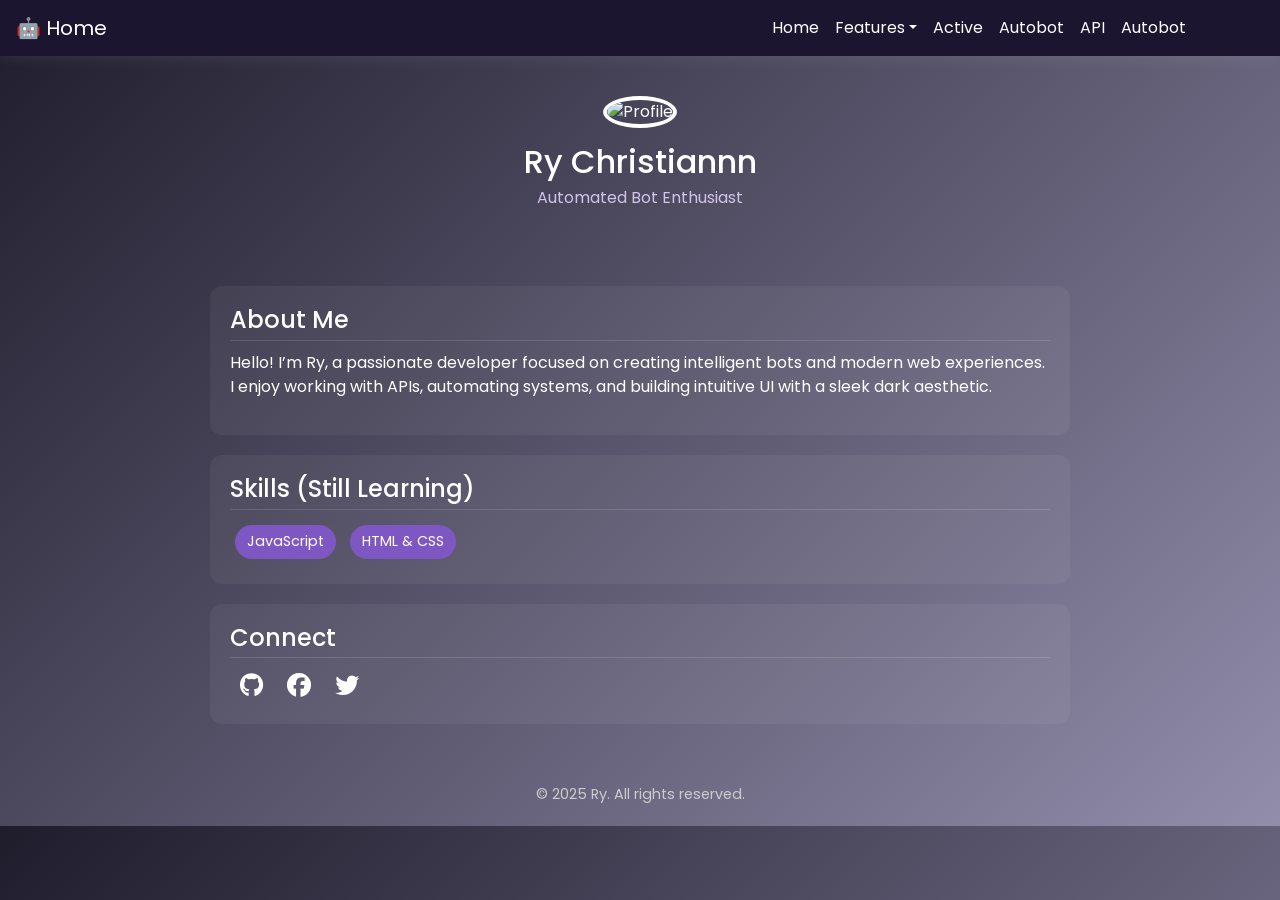
==== public/index.html @ 156da348 "Update index.html" ====
<!DOCTYPE html>
<html lang="en">
<head>
  <meta charset="UTF-8">
  <title>Welcome sir!</title>
  <meta name="viewport" content="width=device-width, initial-scale=1">
  <link rel="icon" href="https://i.imgur.com/2eEVYGh.jpeg" type="image/jpeg">
  <link href="https://fonts.googleapis.com/css2?family=Poppins:wght@300;500;700&display=swap" rel="stylesheet">
  <link rel="stylesheet" href="https://cdnjs.cloudflare.com/ajax/libs/font-awesome/6.5.0/css/all.min.css">
  <link rel="stylesheet" href="https://maxcdn.bootstrapcdn.com/bootstrap/4.5.2/css/bootstrap.min.css">
  <style>
    body {
      margin: 0;
      font-family: 'Poppins', sans-serif;
      background: linear-gradient(135deg, #1f1c2c, #928dab);
      color: #fff;
    }

    .navbar {
      background-color: #1b1530 !important;
      box-shadow: 0 0 15px rgba(255, 255, 255, 0.1);
    }

    .navbar-brand,
    .navbar-nav .nav-link {
      color: #ffffff !important;
    }

    .navbar-nav .nav-link:hover {
      color: #c084fc !important;
    }

    .dropdown-menu {
      background-color: #271f46;
      border: none;
    }

    .dropdown-item {
      color: #ccc;
    }

    .dropdown-item:hover {
      background-color: #3a2c5c;
      color: white;
    }

    header {
      text-align: center;
      padding: 40px 20px;
    }

    header img {
      border-radius: 50%;
      width: 150px;
      height: 150px;
      border: 4px solid #fff;
    }

    header h1 {
      font-size: 2rem;
      margin: 15px 0 5px;
    }

    header p {
      font-size: 1rem;
      color: #d1c4e9;
    }

    .container {
      max-width: 900px;
      margin: auto;
      padding: 20px;
    }

    .section {
      background-color: rgba(255, 255, 255, 0.05);
      padding: 20px;
      border-radius: 12px;
      margin-bottom: 20px;
    }

    .section h2 {
      font-size: 1.5rem;
      margin-bottom: 10px;
      border-bottom: 1px solid #fff2;
      padding-bottom: 5px;
    }

    .skills span {
      display: inline-block;
      background-color: #7e57c2;
      padding: 6px 12px;
      margin: 5px;
      border-radius: 20px;
      font-size: 0.9rem;
    }

    .socials a {
      margin: 0 10px;
      color: #fff;
      font-size: 1.5rem;
      transition: color 0.3s;
    }

    .socials a:hover {
      color: #ffca28;
    }

    footer {
      text-align: center;
      padding: 20px;
      font-size: 0.9rem;
      color: #ccc;
    }

    @media screen and (max-width: 600px) {
      header h1 {
        font-size: 1.5rem;
      }

      .skills span {
        font-size: 0.8rem;
        padding: 5px 10px;
      }

      .socials a {
        font-size: 1.2rem;
      }
    }
  </style>
</head>
<body>

  <nav class="navbar navbar-expand-lg navbar-dark">
    <a class="navbar-brand" href="#">🤖 Home</a>
    <button class="navbar-toggler" type="button" data-toggle="collapse" data-target="#navbarNav">
      <span class="navbar-toggler-icon"></span>
    </button>
    <div class="collapse navbar-collapse justify-content-end" id="navbarNav" style="margin-right: 70px;">
      <ul class="navbar-nav">
        <li class="nav-item active"><a class="nav-link" href="/">Home</a></li>
        <li class="nav-item dropdown">
          <a class="nav-link dropdown-toggle" href="#" id="navbarDropdown" role="button" data-toggle="dropdown">Features</a>
          <div class="dropdown-menu" aria-labelledby="navbarDropdown">
            <a class="dropdown-item" href="#">Cookies Extractor</a>
            <div class="dropdown-divider"></div>
            <a class="dropdown-item" href="/step_by_step_guide">Step-by-Step Guide</a>
          </div>
        </li>
        <li class="nav-item"><a class="nav-link" href="online_user">Active</a></li>
 <li class="nav-item"><a class="nav-link" href="site">Autobot</a></li>

  <li class="nav-item"><a class="nav-link" href="https://wildan-suldyir-apis.vercel.app/">API</a></li>
 <li class="nav-item"><a class="nav-link" href="automated_fba">Autobot</a></li>
      </ul>
    </div>
  </nav>

  <header>
    <img src="https://i.ibb.co/YF9qxHrC/516827794-1914791336001369-4455036037225928414-n-jpg-nc-cat-111-ccb-1-7-nc-sid-eb2e90-nc-ohc-m1-YPpx.jpg" alt="Profile">
    <h1>Ry Christiannn</h1>
    <p>Automated Bot Enthusiast</p>
  </header>

  <div class="container">
    <div class="section about">
      <h2>About Me</h2>
      <p>Hello! I’m Ry, a passionate developer focused on creating intelligent bots and modern web experiences. I enjoy working with APIs, automating systems, and building intuitive UI with a sleek dark aesthetic.</p>
    </div>

    <div class="section skills">
      <h2>Skills (Still Learning)</h2>
      <span>JavaScript</span>
      <span>HTML & CSS</span>
    </div>

    <div class="section socials">
      <h2>Connect</h2>
      <a href="https://github.com/oh-notfound404" target="_blank"><i class="fab fa-github"></i></a>
      <a href="https://www.facebook.com/mekumifx" target="_blank"><i class="fab fa-facebook"></i></a>
      <a href="https://twitter.com/" target="_blank"><i class="fab fa-twitter"></i></a>
    </div>
  </div>

  <footer>
    &copy; 2025 Ry. All rights reserved.
  </footer>

  <script src="https://code.jquery.com/jquery-3.5.1.slim.min.js"></script>
  <script src="https://cdn.jsdelivr.net/npm/@popperjs/core@2.9.2/dist/umd/popper.min.js"></script>
  <script src="https://maxcdn.bootstrapcdn.com/bootstrap/4.5.2/js/bootstrap.min.js"></script>

</body>
</html>
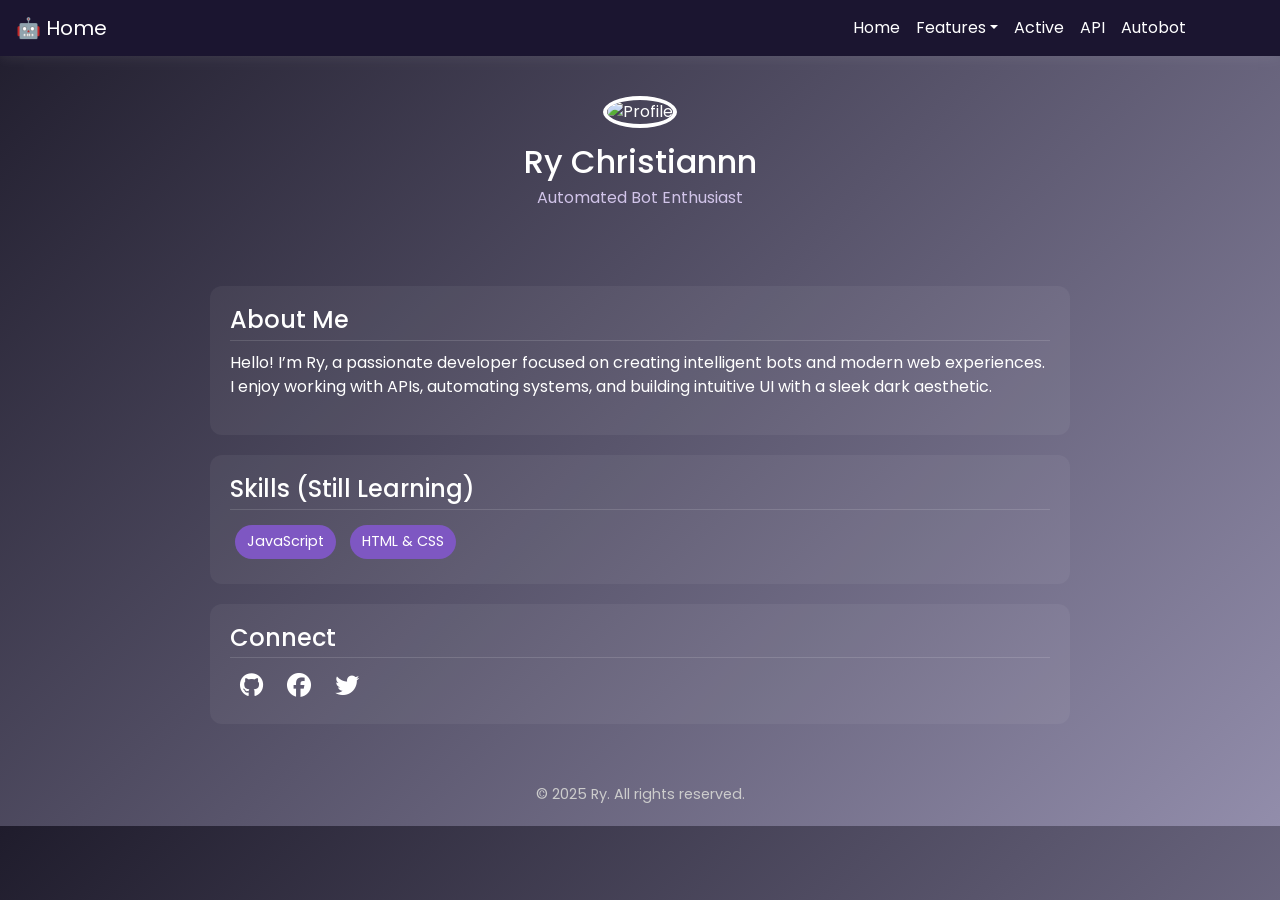
==== commit 016b1e19: "Update index.html" ====
--- a/public/index.html
+++ b/public/index.html
@@ -148,8 +148,6 @@
           </div>
         </li>
         <li class="nav-item"><a class="nav-link" href="online_user">Active</a></li>
- <li class="nav-item"><a class="nav-link" href="site">Autobot</a></li>
-
   <li class="nav-item"><a class="nav-link" href="https://wildan-suldyir-apis.vercel.app/">API</a></li>
  <li class="nav-item"><a class="nav-link" href="automated_fba">Autobot</a></li>
       </ul>
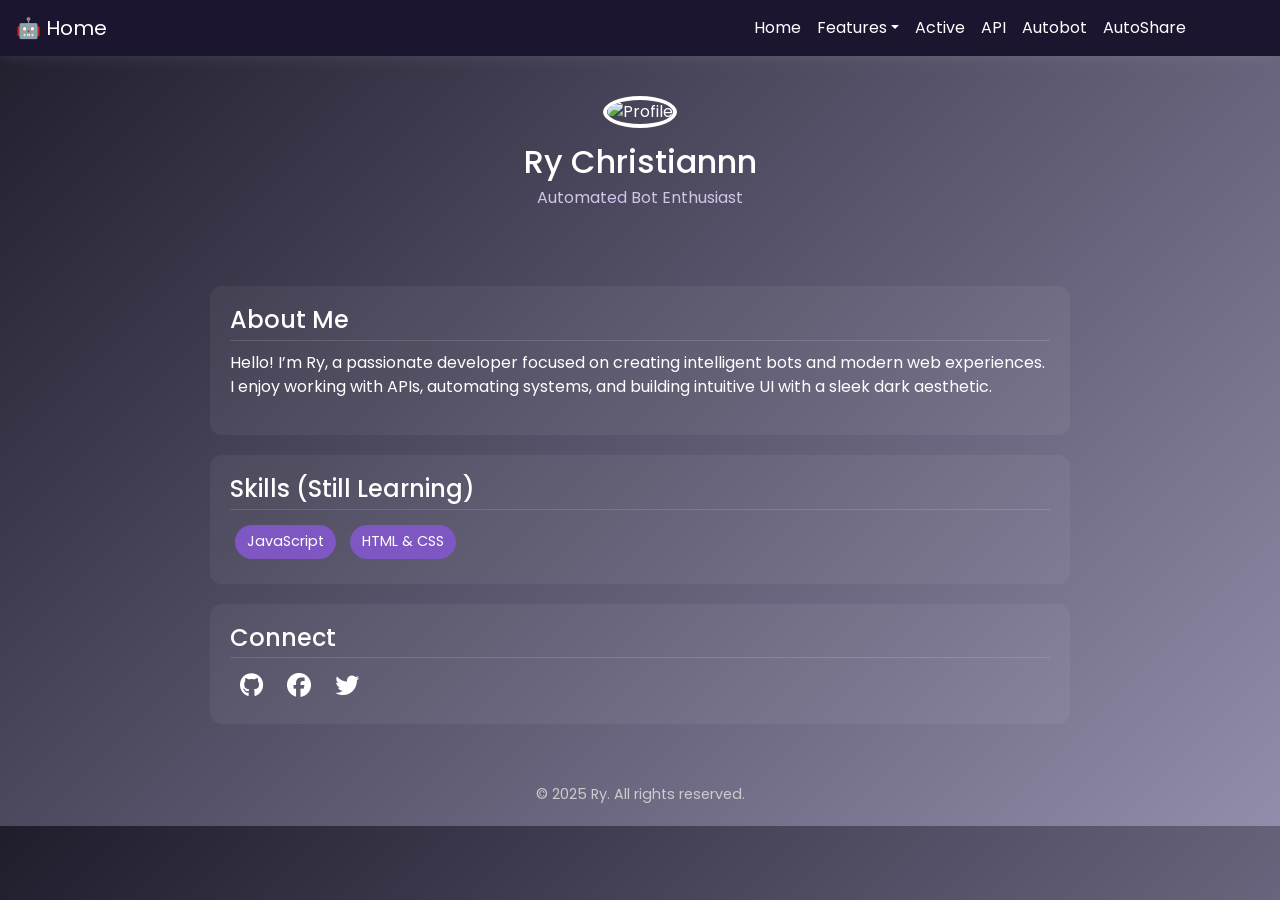
==== commit 9dc36db5: "Update index.html" ====
--- a/public/index.html
+++ b/public/index.html
@@ -149,7 +149,8 @@
         </li>
         <li class="nav-item"><a class="nav-link" href="online_user">Active</a></li>
   <li class="nav-item"><a class="nav-link" href="https://wildan-suldyir-apis.vercel.app/">API</a></li>
- <li class="nav-item"><a class="nav-link" href="automated_fba">Autobot</a></li>
+ <li class="nav-item"><a class="nav-link" href="site">Autobot</a></li>
+ <li class="nav-item"><a class="nav-link" href="autoshare">AutoShare</a></li>
       </ul>
     </div>
   </nav>
